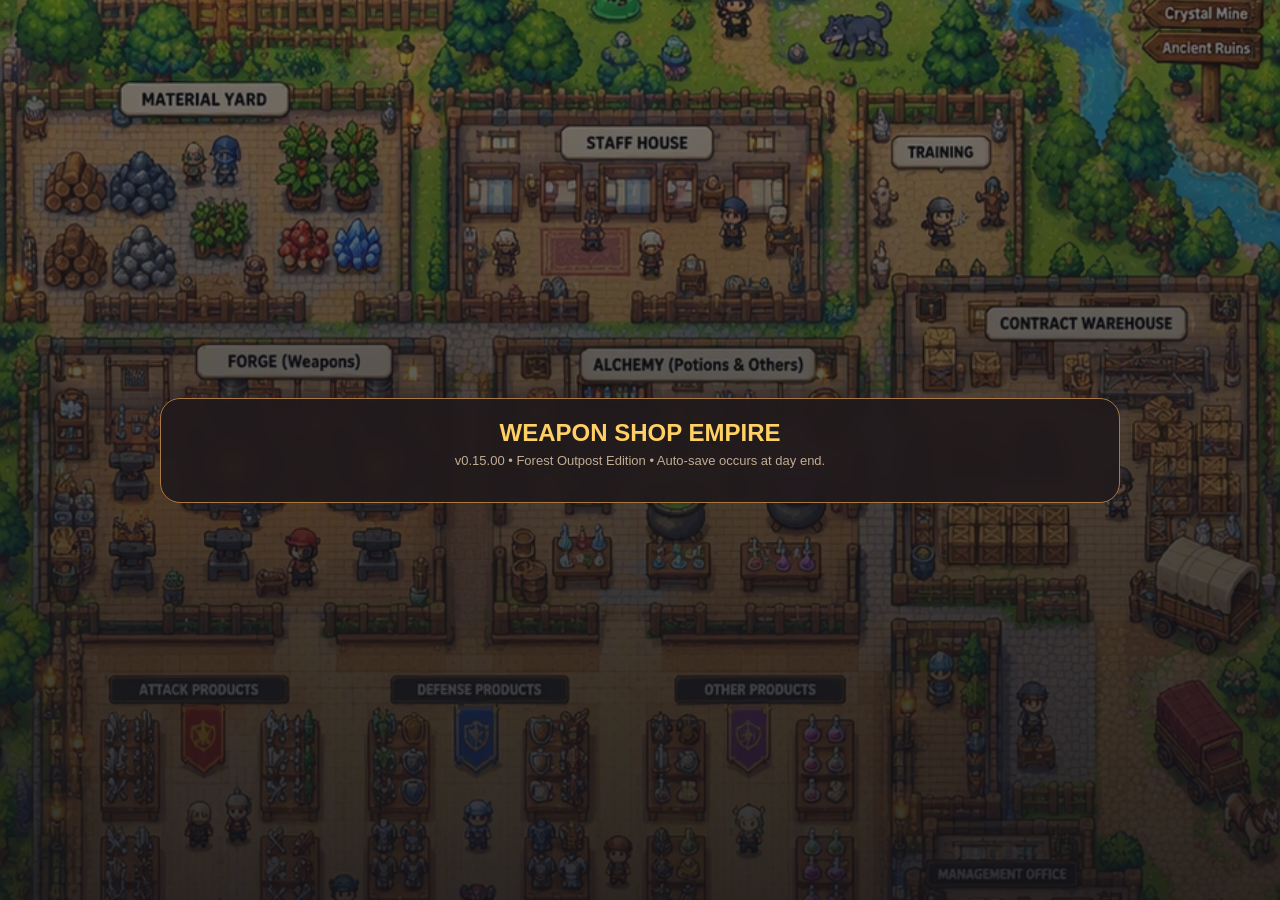
==== index.html @ eed5eb91 "Add files via upload" ====
<!doctype html><html lang="en"><head><meta charset="utf-8"><meta name="viewport" content="width=device-width,initial-scale=1,maximum-scale=1,user-scalable=no"><meta name="theme-color" content="#1d1715"><title>Weapon Shop Empire v0.15.00</title><link rel="stylesheet" href="style.css?v=0.15.00"></head><body>
<div id="slotScreen" class="overlay show firstShopLanding"><div class="slotbox"><h1>WEAPON SHOP EMPIRE</h1><p>v0.15.00 • Forest Outpost Edition • Auto-save occurs at day end.</p><div id="saveSlots" class="slots"></div></div></div>
<div id="app" class="hidden"><canvas id="game" width="1280" height="720"></canvas>
<div class="hudWrap">
  <div class="topHud"><b id="cash">$250</b><span id="rep">REP 20</span><span id="day">DAY 1</span><span id="clock">OPEN 120s</span></div>
  <div class="subHud"><span id="carryHud">🤲 Empty (0/3) | 🪙 $0</span><button id="suggest" class="taskBtn">💡 Next Task</button></div>
</div>
<div class="cameraButtons"><button id="zoomIn" title="Zoom In">＋</button><button id="overview" title="Overview">▣</button><button id="zoomOut" title="Zoom Out">−</button></div>
<div id="actionBar" class="actionBar"></div>
<div class="menuButtons"><button data-page="status">SHOP</button><button data-page="products">PRODUCTS</button><button data-page="employees">STAFF</button><button data-page="wholesale">WHOLESALE</button><button data-page="skills">FOREVER</button><button data-page="visual">MAP ART</button><button data-page="save">SAVE</button></div>
<div id="panel" class="panel"><button id="closePanel" class="close">×</button><div id="panelContent"></div></div>
<div id="toast" class="toast"></div><div id="dragStick" class="dragStick"><i></i></div>
<div id="tutorial" class="tutorial"><div class="tutorialCard"><div class="tutHead"><b id="tutorialTitle">Welcome</b><button id="tutorialSkip">SKIP</button></div><p id="tutorialText"></p></div></div>
<div id="daySummary" class="daySummary"><div class="summaryBox"><h2>DAY COMPLETE</h2><div id="summaryContent"></div><button id="summaryNext">START NEXT DAY</button></div></div>
<div id="craftGame" class="craftGame"><div class="craftBox"><h2 id="craftTitle">PERSONAL CRAFTING</h2><p>Tap HAMMER when the marker hits the golden center zone!</p><div class="craftTrack"><i id="craftMarker"></i><span></span></div><button id="craftTap">HAMMER!</button></div></div>
<div class="version">Weapon Shop Empire v0.15.00</div>
</div><script src="game.js?v=0.15.00"></script></body></html>
---- style.css ----
*{box-sizing:border-box;-webkit-tap-highlight-color:transparent;user-select:none}
html,body{margin:0;width:100%;height:100%;overflow:hidden;background:#141214;color:#f9edcf;font-family:Arial,sans-serif}
button{font:inherit;cursor:pointer}
#app{width:100%;height:100%;position:relative}
.hidden{display:none!important}
canvas{display:block;width:100%;height:100%;touch-action:none;background:#18351f;image-rendering:auto}
.hudWrap{position:fixed;top:8px;left:8px;right:58px;z-index:4;display:flex;flex-direction:column;gap:5px;pointer-events:none}
.topHud{display:flex;flex-wrap:wrap;gap:5px}
.topHud>*{background:#211b1cee;border:1px solid #8c653d;border-radius:10px;padding:6px 10px;font-size:12px;white-space:nowrap;box-shadow:0 3px 8px #0006}
.topHud b{color:#ffd363}
.subHud{display:flex;align-items:center;gap:6px;flex-wrap:wrap}
#carryHud{background:#17171aee;border:1px solid #6f9ed4;border-radius:9px;padding:5px 9px;color:#dbeeff;font-size:11px;font-weight:bold}
.taskBtn{pointer-events:auto;background:#3a2c1fee;border:1px solid #e1ad4b;border-radius:9px;padding:5px 10px;color:#ffe28a;font-size:11px;font-weight:bold}
.cameraButtons{position:fixed;right:8px;top:8px;display:flex;flex-direction:column;gap:5px;z-index:4}
.cameraButtons button{width:40px;height:38px;border:1px solid #90683c;border-radius:10px;background:#2e2523ee;color:#ffe7b2;font-weight:bold;font-size:16px;box-shadow:0 4px 10px #0006}
.actionBar{position:fixed;left:50%;bottom:68px;transform:translateX(-50%);z-index:5;display:flex;gap:7px;flex-wrap:wrap;justify-content:center;width:min(94%,540px);pointer-events:none}
.actionBar button{pointer-events:auto;padding:10px 14px;border:2px solid #ffd264;border-radius:13px;background:linear-gradient(180deg,#4c3726,#2b1f18);color:#fff2c6;font-weight:bold;font-size:13px;box-shadow:0 6px 18px #000b;animation:pulse 1.5s infinite}
@keyframes pulse{50%{box-shadow:0 0 0 6px #ffd06433}}
.menuButtons{position:fixed;left:6px;right:6px;bottom:18px;display:grid;grid-template-columns:repeat(7,1fr);gap:4px;z-index:4}
.menuButtons button{padding:9px 2px;border:1px solid #90683c;border-radius:10px;background:#2e2523f0;color:#ffe7b2;font-weight:bold;font-size:11px;box-shadow:0 4px 12px #0008;backdrop-filter:blur(6px)}
.panel{display:none;position:fixed;inset:6% 5% 12%;z-index:10;background:linear-gradient(145deg,#352925,#1d1b1e);border:2px solid #a77a45;border-radius:18px;padding:16px;overflow:auto;box-shadow:0 25px 80px #000d}
.panel.show{display:block}
.close{position:sticky;float:right;top:0;width:38px;height:38px;border:0;border-radius:50%;background:#6d3935;color:white;font-size:22px;z-index:2}
.panel h2{color:#ffd267;margin-top:4px;font-size:19px}
.grid{display:grid;grid-template-columns:repeat(auto-fit,minmax(210px,1fr));gap:10px}
.card{background:#1b1a1d;border:1px solid #5f4936;border-radius:12px;padding:11px}
.card h3{margin:0 0 7px;color:#ffe09a;font-size:15px}
.row{display:flex;justify-content:space-between;gap:8px;margin:5px 0;font-size:13px}
.card button,.panel .action{width:100%;padding:9px;margin-top:6px;border:1px solid #8b673e;border-radius:9px;background:#3b2e29;color:#ffe9bd;font-weight:bold;font-size:12px}
.on{background:#326b43!important;border-color:#68c182!important}
.abilities{display:grid;grid-template-columns:repeat(4,1fr);gap:4px;font-size:11px;margin:6px 0}
.abilities span{background:#29262a;padding:5px 3px;text-align:center;border-radius:6px}
.bar{height:8px;background:#403536;border-radius:8px;overflow:hidden;margin:6px 0}
.bar i{display:block;height:100%;background:#55ba6b}
.toast{position:fixed;left:50%;bottom:118px;transform:translate(-50%,30px);opacity:0;z-index:12;background:#211b1df5;border:1px solid #c4924d;border-radius:11px;padding:9px 16px;transition:.2s;color:#ffe191;font-size:12px;font-weight:bold;pointer-events:none;white-space:nowrap}
.toast.show{opacity:1;transform:translate(-50%,0)}
.version{position:fixed;left:8px;bottom:2px;font-size:9px;color:#cbb89d;opacity:.85;z-index:3;pointer-events:none}
.overlay{display:none;position:fixed;inset:0;z-index:20;background:radial-gradient(circle at top,#55351f,#171416 70%);align-items:center;justify-content:center;padding:16px;overflow:auto}
.overlay.show{display:flex}
.slotbox{width:min(960px,100%);background:#2a2221;border:1px solid #a87942;border-radius:20px;padding:20px}
.slotbox h1{text-align:center;color:#ffd064;margin:0 0 6px;font-size:24px}
.slotbox>p{text-align:center;color:#c3ad91;margin:0 0 14px;font-size:13px}
.slots{display:grid;grid-template-columns:repeat(3,1fr);gap:12px}
.slot{min-height:190px;background:#18171a;border:1px solid #675039;border-radius:14px;padding:14px;display:flex;flex-direction:column}
.slot h2{color:#ffd064;margin:0 0 8px;font-size:17px}
.slot p{font-size:13px;line-height:1.45;margin:0 0 10px;color:#dfd0b8}
.slot button{width:100%;padding:9px;margin-top:6px;border:1px solid #8b663e;border-radius:9px;background:#3c2e29;color:#ffe6b2;font-weight:bold}
.slot .danger{color:#ffaca6;border-color:#8f4843}
.slot .actions{margin-top:auto}
.tutorial{display:none;position:fixed;left:8px;top:76px;z-index:6;width:min(350px,calc(100% - 64px));pointer-events:none}
.tutorial.show{display:block}
.tutorialCard{pointer-events:auto;background:#211b1ef2;border:2px solid #ffd064;border-radius:13px;padding:10px 12px;box-shadow:0 10px 28px #000b}
.tutHead{display:flex;justify-content:space-between;align-items:center}
.tutorialCard b{color:#ffd064;font-size:13px}
.tutorialCard p{margin:5px 0 0;color:#ffedca;font-size:12px;line-height:1.35}
.tutorialCard button{border:0;background:#60472f;color:#fff0c5;border-radius:7px;padding:4px 8px;font-size:10px;font-weight:bold}
.daySummary,.craftGame{display:none;position:fixed;inset:0;z-index:30;background:#000b;align-items:center;justify-content:center;padding:16px}
.daySummary.show,.craftGame.show{display:flex}
.summaryBox,.craftBox{width:min(500px,100%);background:#292225;border:2px solid #bb8a4d;border-radius:18px;padding:18px}
.summaryBox h2,.craftBox h2{color:#ffd064;margin-top:0}
.summaryBox button,.craftBox button{width:100%;padding:12px;border:0;border-radius:10px;background:#d39a3d;color:#2b1b08;font-weight:bold;font-size:15px;margin-top:8px}
.dailyGoal{padding:8px 10px;margin:5px 0;background:#1b1a1d;border-radius:8px;font-size:13px}
.dailyGoal.done{border-left:4px solid #5acb75;color:#a8f0b8}
.eventBanner{padding:11px;background:#543e27;border:1px solid #d4a758;border-radius:11px;margin-bottom:10px;font-size:13px}
.craftTrack{height:28px;background:#18171a;border-radius:14px;position:relative;overflow:hidden;margin:18px 0;border:1px solid #6b533b}
.craftTrack span{position:absolute;left:42%;width:16%;height:100%;background:#ffd04f99}
.craftTrack i{position:absolute;left:0;top:0;width:8px;height:100%;background:#fff;border-radius:4px}
.presetRow{display:grid;grid-template-columns:repeat(4,1fr);gap:5px;margin-bottom:10px}
.presetRow button{padding:8px 4px;font-size:11px;border:1px solid #8b673e;border-radius:8px;background:#3b2e29;color:#ffe9bd;font-weight:bold}
.dragStick{display:none;position:fixed;width:88px;height:88px;margin:-44px 0 0 -44px;border-radius:50%;background:#17171a66;border:2px solid #fff7;z-index:8;pointer-events:none}
.dragStick.show{display:block}
.dragStick i{position:absolute;width:34px;height:34px;left:25px;top:25px;border-radius:50%;background:#ffd064dd;border:2px solid #fff9}
.firstShopLanding{background:linear-gradient(#10101588,#101015dd),url('assets/first_shop_art.jpg?v=0.15.00') center 18%/cover no-repeat fixed,url('assets/forest_outpost_map.jpg?v=0.15.00') center 18%/cover no-repeat fixed,radial-gradient(circle at top,#55351f,#171416 70%)}
.firstShopLanding .slotbox{background:#201a1ce8;backdrop-filter:blur(8px)}
.visualHero{width:min(760px,100%);display:block;margin:10px auto;border:2px solid #a87a43;border-radius:14px;image-rendering:auto}
.visualNote{background:#3b2a1f;border-left:4px solid #ffd064;padding:12px;border-radius:8px;color:#ffe9c0;font-size:13px;line-height:1.45}
.tierCard{background:#1b1a1d;border:1px solid #66503c;padding:12px;border-radius:11px;margin:8px 0}
.tierCard.locked{opacity:.65}
@media(max-width:720px){
  .topHud>*{padding:5px 7px;font-size:11px}
  .menuButtons{bottom:16px;gap:3px}
  .menuButtons button{padding:8px 1px;font-size:9.5px;border-radius:8px}
  .actionBar{bottom:58px}
  .actionBar button{padding:8px 11px;font-size:12px}
  .panel{inset:4% 3% 11%}
  .slots{grid-template-columns:1fr}
  .slot{min-height:145px}
}
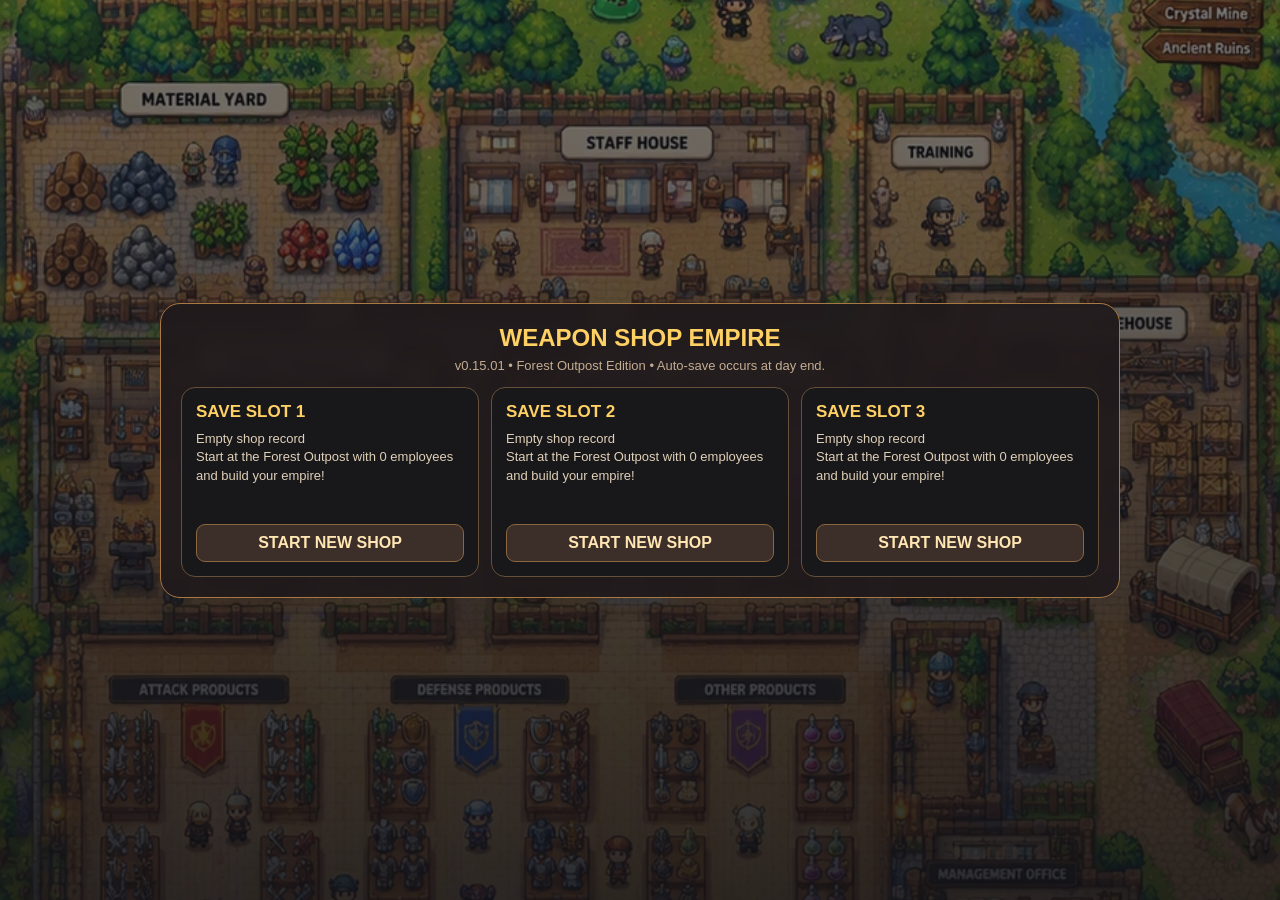
==== commit 67df5477: "Add files via upload" ====
--- a/index.html
+++ b/index.html
@@ -1,5 +1,5 @@
-<!doctype html><html lang="en"><head><meta charset="utf-8"><meta name="viewport" content="width=device-width,initial-scale=1,maximum-scale=1,user-scalable=no"><meta name="theme-color" content="#1d1715"><title>Weapon Shop Empire v0.15.00</title><link rel="stylesheet" href="style.css?v=0.15.00"></head><body>
-<div id="slotScreen" class="overlay show firstShopLanding"><div class="slotbox"><h1>WEAPON SHOP EMPIRE</h1><p>v0.15.00 • Forest Outpost Edition • Auto-save occurs at day end.</p><div id="saveSlots" class="slots"></div></div></div>
+<!doctype html><html lang="en"><head><meta charset="utf-8"><meta name="viewport" content="width=device-width,initial-scale=1,maximum-scale=1,user-scalable=no"><meta name="theme-color" content="#1d1715"><title>Weapon Shop Empire v0.15.01</title><link rel="stylesheet" href="style.css?v=0.15.01"></head><body>
+<div id="slotScreen" class="overlay show firstShopLanding"><div class="slotbox"><h1>WEAPON SHOP EMPIRE</h1><p>v0.15.01 • Forest Outpost Edition • Auto-save occurs at day end.</p><div id="saveSlots" class="slots"></div></div></div>
 <div id="app" class="hidden"><canvas id="game" width="1280" height="720"></canvas>
 <div class="hudWrap">
   <div class="topHud"><b id="cash">$250</b><span id="rep">REP 20</span><span id="day">DAY 1</span><span id="clock">OPEN 120s</span></div>
@@ -13,5 +13,5 @@
 <div id="tutorial" class="tutorial"><div class="tutorialCard"><div class="tutHead"><b id="tutorialTitle">Welcome</b><button id="tutorialSkip">SKIP</button></div><p id="tutorialText"></p></div></div>
 <div id="daySummary" class="daySummary"><div class="summaryBox"><h2>DAY COMPLETE</h2><div id="summaryContent"></div><button id="summaryNext">START NEXT DAY</button></div></div>
 <div id="craftGame" class="craftGame"><div class="craftBox"><h2 id="craftTitle">PERSONAL CRAFTING</h2><p>Tap HAMMER when the marker hits the golden center zone!</p><div class="craftTrack"><i id="craftMarker"></i><span></span></div><button id="craftTap">HAMMER!</button></div></div>
-<div class="version">Weapon Shop Empire v0.15.00</div>
-</div><script src="game.js?v=0.15.00"></script></body></html>+<div class="version">Weapon Shop Empire v0.15.01</div>
+</div><script src="game.js?v=0.15.01"></script></body></html>
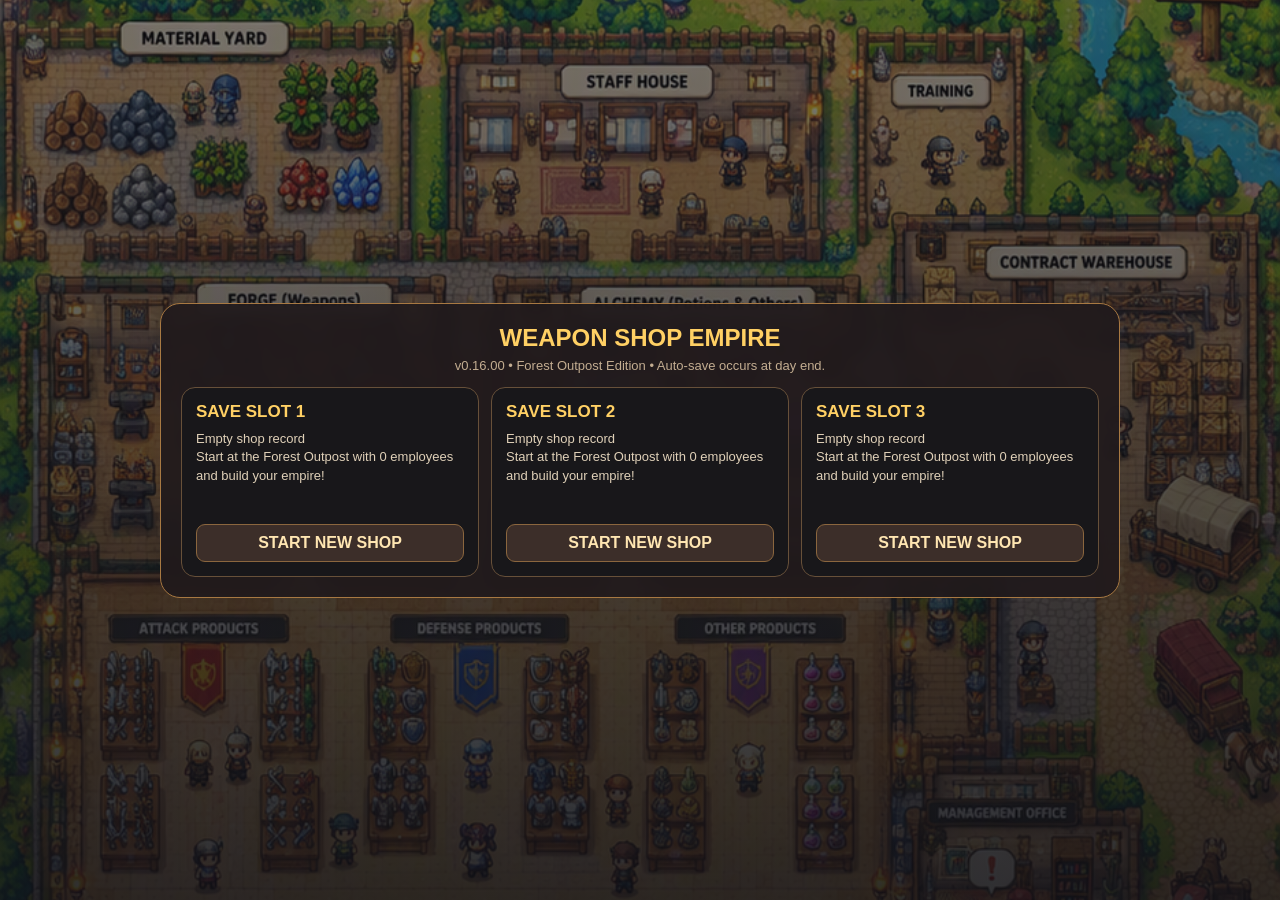
==== commit 7e65f6fd: "Add files via upload" ====
--- a/index.html
+++ b/index.html
@@ -1,5 +1,5 @@
-<!doctype html><html lang="en"><head><meta charset="utf-8"><meta name="viewport" content="width=device-width,initial-scale=1,maximum-scale=1,user-scalable=no"><meta name="theme-color" content="#1d1715"><title>Weapon Shop Empire v0.15.01</title><link rel="stylesheet" href="style.css?v=0.15.01"></head><body>
-<div id="slotScreen" class="overlay show firstShopLanding"><div class="slotbox"><h1>WEAPON SHOP EMPIRE</h1><p>v0.15.01 • Forest Outpost Edition • Auto-save occurs at day end.</p><div id="saveSlots" class="slots"></div></div></div>
+<!doctype html><html lang="en"><head><meta charset="utf-8"><meta name="viewport" content="width=device-width,initial-scale=1,maximum-scale=1,user-scalable=no"><meta name="theme-color" content="#1d1715"><title>Weapon Shop Empire v0.16.00</title><link rel="stylesheet" href="style.css?v=0.16.00"></head><body>
+<div id="slotScreen" class="overlay show firstShopLanding"><div class="slotbox"><h1>WEAPON SHOP EMPIRE</h1><p>v0.16.00 • Forest Outpost Edition • Auto-save occurs at day end.</p><div id="saveSlots" class="slots"></div></div></div>
 <div id="app" class="hidden"><canvas id="game" width="1280" height="720"></canvas>
 <div class="hudWrap">
   <div class="topHud"><b id="cash">$250</b><span id="rep">REP 20</span><span id="day">DAY 1</span><span id="clock">OPEN 120s</span></div>
@@ -13,5 +13,5 @@
 <div id="tutorial" class="tutorial"><div class="tutorialCard"><div class="tutHead"><b id="tutorialTitle">Welcome</b><button id="tutorialSkip">SKIP</button></div><p id="tutorialText"></p></div></div>
 <div id="daySummary" class="daySummary"><div class="summaryBox"><h2>DAY COMPLETE</h2><div id="summaryContent"></div><button id="summaryNext">START NEXT DAY</button></div></div>
 <div id="craftGame" class="craftGame"><div class="craftBox"><h2 id="craftTitle">PERSONAL CRAFTING</h2><p>Tap HAMMER when the marker hits the golden center zone!</p><div class="craftTrack"><i id="craftMarker"></i><span></span></div><button id="craftTap">HAMMER!</button></div></div>
-<div class="version">Weapon Shop Empire v0.15.01</div>
-</div><script src="game.js?v=0.15.01"></script></body></html>+<div class="version">Weapon Shop Empire v0.16.00</div>
+</div><script src="game.js?v=0.16.00"></script></body></html>
--- a/style.css
+++ b/style.css
@@ -70,7 +70,7 @@
 .dragStick{display:none;position:fixed;width:88px;height:88px;margin:-44px 0 0 -44px;border-radius:50%;background:#17171a66;border:2px solid #fff7;z-index:8;pointer-events:none}
 .dragStick.show{display:block}
 .dragStick i{position:absolute;width:34px;height:34px;left:25px;top:25px;border-radius:50%;background:#ffd064dd;border:2px solid #fff9}
-.firstShopLanding{background:linear-gradient(#10101588,#101015dd),url('assets/first_shop_art.jpg?v=0.15.00') center 18%/cover no-repeat fixed,url('assets/forest_outpost_map.jpg?v=0.15.00') center 18%/cover no-repeat fixed,radial-gradient(circle at top,#55351f,#171416 70%)}
+.firstShopLanding{background:linear-gradient(#10101588,#101015dd),url('assets/first_shop_art.png?v=0.16.00') center 18%/cover no-repeat fixed,url('assets/forest_outpost_map.jpg?v=0.16.00') center 18%/cover no-repeat fixed,radial-gradient(circle at top,#55351f,#171416 70%)}
 .firstShopLanding .slotbox{background:#201a1ce8;backdrop-filter:blur(8px)}
 .visualHero{width:min(760px,100%);display:block;margin:10px auto;border:2px solid #a87a43;border-radius:14px;image-rendering:auto}
 .visualNote{background:#3b2a1f;border-left:4px solid #ffd064;padding:12px;border-radius:8px;color:#ffe9c0;font-size:13px;line-height:1.45}
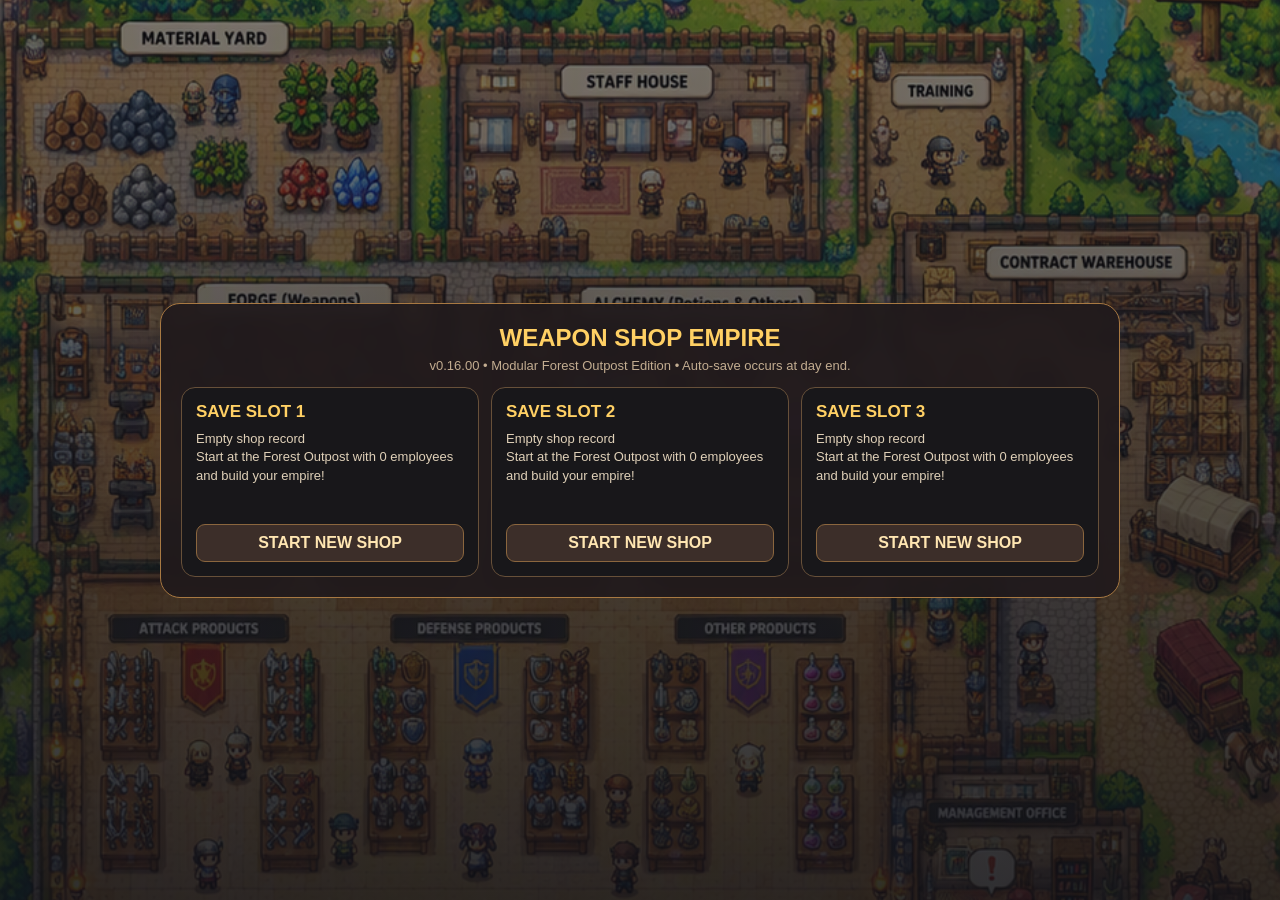
==== commit 9c685d1f: "Add files via upload" ====
--- a/index.html
+++ b/index.html
@@ -1,8 +1,8 @@
 <!doctype html><html lang="en"><head><meta charset="utf-8"><meta name="viewport" content="width=device-width,initial-scale=1,maximum-scale=1,user-scalable=no"><meta name="theme-color" content="#1d1715"><title>Weapon Shop Empire v0.16.00</title><link rel="stylesheet" href="style.css?v=0.16.00"></head><body>
-<div id="slotScreen" class="overlay show firstShopLanding"><div class="slotbox"><h1>WEAPON SHOP EMPIRE</h1><p>v0.16.00 • Forest Outpost Edition • Auto-save occurs at day end.</p><div id="saveSlots" class="slots"></div></div></div>
+<div id="slotScreen" class="overlay show firstShopLanding"><div class="slotbox"><h1>WEAPON SHOP EMPIRE</h1><p>v0.16.00 • Modular Forest Outpost Edition • Auto-save occurs at day end.</p><div id="saveSlots" class="slots"></div></div></div>
 <div id="app" class="hidden"><canvas id="game" width="1280" height="720"></canvas>
 <div class="hudWrap">
-  <div class="topHud"><b id="cash">$250</b><span id="rep">REP 20</span><span id="day">DAY 1</span><span id="clock">OPEN 120s</span></div>
+  <div class="topHud"><b id="cash">$250</b><span id="rep">REP 20</span><span id="day">DAY 1</span><span id="clock">OPEN 120s</span><span id="heroHud">⚔️12 🛡️10</span></div>
   <div class="subHud"><span id="carryHud">🤲 Empty (0/3) | 🪙 $0</span><button id="suggest" class="taskBtn">💡 Next Task</button></div>
 </div>
 <div class="cameraButtons"><button id="zoomIn" title="Zoom In">＋</button><button id="overview" title="Overview">▣</button><button id="zoomOut" title="Zoom Out">−</button></div>
--- a/style.css
+++ b/style.css
@@ -3,18 +3,19 @@
 button{font:inherit;cursor:pointer}
 #app{width:100%;height:100%;position:relative}
 .hidden{display:none!important}
-canvas{display:block;width:100%;height:100%;touch-action:none;background:#18351f;image-rendering:auto}
+canvas{display:block;width:100%;height:100%;touch-action:none;background:#265c29;image-rendering:pixelated;image-rendering:crisp-edges}
 .hudWrap{position:fixed;top:8px;left:8px;right:58px;z-index:4;display:flex;flex-direction:column;gap:5px;pointer-events:none}
 .topHud{display:flex;flex-wrap:wrap;gap:5px}
 .topHud>*{background:#211b1cee;border:1px solid #8c653d;border-radius:10px;padding:6px 10px;font-size:12px;white-space:nowrap;box-shadow:0 3px 8px #0006}
 .topHud b{color:#ffd363}
+#heroHud{color:#a8ff9e;border-color:#4e8c58}
 .subHud{display:flex;align-items:center;gap:6px;flex-wrap:wrap}
 #carryHud{background:#17171aee;border:1px solid #6f9ed4;border-radius:9px;padding:5px 9px;color:#dbeeff;font-size:11px;font-weight:bold}
 .taskBtn{pointer-events:auto;background:#3a2c1fee;border:1px solid #e1ad4b;border-radius:9px;padding:5px 10px;color:#ffe28a;font-size:11px;font-weight:bold}
 .cameraButtons{position:fixed;right:8px;top:8px;display:flex;flex-direction:column;gap:5px;z-index:4}
 .cameraButtons button{width:40px;height:38px;border:1px solid #90683c;border-radius:10px;background:#2e2523ee;color:#ffe7b2;font-weight:bold;font-size:16px;box-shadow:0 4px 10px #0006}
-.actionBar{position:fixed;left:50%;bottom:68px;transform:translateX(-50%);z-index:5;display:flex;gap:7px;flex-wrap:wrap;justify-content:center;width:min(94%,540px);pointer-events:none}
-.actionBar button{pointer-events:auto;padding:10px 14px;border:2px solid #ffd264;border-radius:13px;background:linear-gradient(180deg,#4c3726,#2b1f18);color:#fff2c6;font-weight:bold;font-size:13px;box-shadow:0 6px 18px #000b;animation:pulse 1.5s infinite}
+.actionBar{position:fixed;left:50%;bottom:68px;transform:translateX(-50%);z-index:5;display:flex;gap:7px;flex-wrap:wrap;justify-content:center;width:min(95%,560px);pointer-events:none}
+.actionBar button{pointer-events:auto;padding:10px 13px;border:2px solid #ffd264;border-radius:13px;background:linear-gradient(180deg,#4c3726,#2b1f18);color:#fff2c6;font-weight:bold;font-size:12.5px;box-shadow:0 6px 18px #000b;animation:pulse 1.5s infinite}
 @keyframes pulse{50%{box-shadow:0 0 0 6px #ffd06433}}
 .menuButtons{position:fixed;left:6px;right:6px;bottom:18px;display:grid;grid-template-columns:repeat(7,1fr);gap:4px;z-index:4}
 .menuButtons button{padding:9px 2px;border:1px solid #90683c;border-radius:10px;background:#2e2523f0;color:#ffe7b2;font-weight:bold;font-size:11px;box-shadow:0 4px 12px #0008;backdrop-filter:blur(6px)}
@@ -70,10 +71,10 @@
 .dragStick{display:none;position:fixed;width:88px;height:88px;margin:-44px 0 0 -44px;border-radius:50%;background:#17171a66;border:2px solid #fff7;z-index:8;pointer-events:none}
 .dragStick.show{display:block}
 .dragStick i{position:absolute;width:34px;height:34px;left:25px;top:25px;border-radius:50%;background:#ffd064dd;border:2px solid #fff9}
-.firstShopLanding{background:linear-gradient(#10101588,#101015dd),url('assets/first_shop_art.png?v=0.16.00') center 18%/cover no-repeat fixed,url('assets/forest_outpost_map.jpg?v=0.16.00') center 18%/cover no-repeat fixed,radial-gradient(circle at top,#55351f,#171416 70%)}
+.firstShopLanding{background:linear-gradient(#10101588,#101015dd),url('assets/first_shop_art.png?v=0.16.00') center 18%/cover no-repeat fixed,url('assets/first_shop_art.jpg?v=0.16.00') center 18%/cover no-repeat fixed,radial-gradient(circle at top,#55351f,#171416 70%)}
 .firstShopLanding .slotbox{background:#201a1ce8;backdrop-filter:blur(8px)}
-.visualHero{width:min(760px,100%);display:block;margin:10px auto;border:2px solid #a87a43;border-radius:14px;image-rendering:auto}
-.visualNote{background:#3b2a1f;border-left:4px solid #ffd064;padding:12px;border-radius:8px;color:#ffe9c0;font-size:13px;line-height:1.45}
+.visualHero{width:min(760px,100%);display:block;margin:10px auto;border:2px solid #a87a43;border-radius:14px}
+.visualNote{background:#3b2a1f;border-left:4px solid #ffd064;padding:12px;border-radius:8px;color:#ffe9c0;font-size:13px;line-height:1.45;margin-bottom:10px}
 .tierCard{background:#1b1a1d;border:1px solid #66503c;padding:12px;border-radius:11px;margin:8px 0}
 .tierCard.locked{opacity:.65}
 @media(max-width:720px){
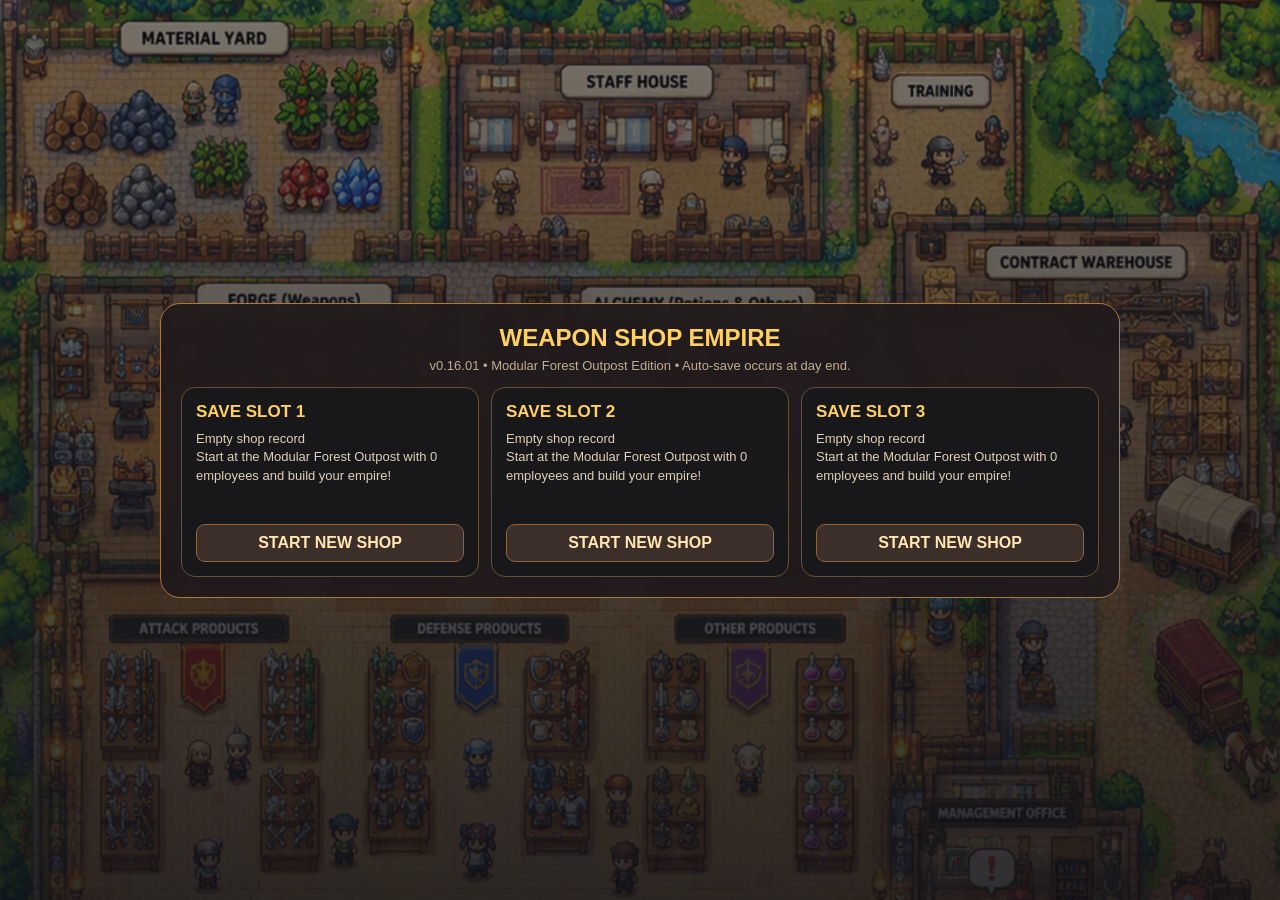
==== commit db9755dc: "Add files via upload" ====
--- a/index.html
+++ b/index.html
@@ -1,5 +1,5 @@
-<!doctype html><html lang="en"><head><meta charset="utf-8"><meta name="viewport" content="width=device-width,initial-scale=1,maximum-scale=1,user-scalable=no"><meta name="theme-color" content="#1d1715"><title>Weapon Shop Empire v0.16.00</title><link rel="stylesheet" href="style.css?v=0.16.00"></head><body>
-<div id="slotScreen" class="overlay show firstShopLanding"><div class="slotbox"><h1>WEAPON SHOP EMPIRE</h1><p>v0.16.00 • Modular Forest Outpost Edition • Auto-save occurs at day end.</p><div id="saveSlots" class="slots"></div></div></div>
+<!doctype html><html lang="en"><head><meta charset="utf-8"><meta name="viewport" content="width=device-width,initial-scale=1,maximum-scale=1,user-scalable=no"><meta name="theme-color" content="#1d1715"><title>Weapon Shop Empire v0.16.01</title><link rel="stylesheet" href="style.css?v=0.16.01"></head><body>
+<div id="slotScreen" class="overlay show firstShopLanding"><div class="slotbox"><h1>WEAPON SHOP EMPIRE</h1><p>v0.16.01 • Modular Forest Outpost Edition • Auto-save occurs at day end.</p><div id="saveSlots" class="slots"></div></div></div>
 <div id="app" class="hidden"><canvas id="game" width="1280" height="720"></canvas>
 <div class="hudWrap">
   <div class="topHud"><b id="cash">$250</b><span id="rep">REP 20</span><span id="day">DAY 1</span><span id="clock">OPEN 120s</span><span id="heroHud">⚔️12 🛡️10</span></div>
@@ -13,5 +13,5 @@
 <div id="tutorial" class="tutorial"><div class="tutorialCard"><div class="tutHead"><b id="tutorialTitle">Welcome</b><button id="tutorialSkip">SKIP</button></div><p id="tutorialText"></p></div></div>
 <div id="daySummary" class="daySummary"><div class="summaryBox"><h2>DAY COMPLETE</h2><div id="summaryContent"></div><button id="summaryNext">START NEXT DAY</button></div></div>
 <div id="craftGame" class="craftGame"><div class="craftBox"><h2 id="craftTitle">PERSONAL CRAFTING</h2><p>Tap HAMMER when the marker hits the golden center zone!</p><div class="craftTrack"><i id="craftMarker"></i><span></span></div><button id="craftTap">HAMMER!</button></div></div>
-<div class="version">Weapon Shop Empire v0.16.00</div>
-</div><script src="game.js?v=0.16.00"></script></body></html>+<div class="version">Weapon Shop Empire v0.16.01</div>
+</div><script src="game.js?v=0.16.01"></script></body></html>
--- a/style.css
+++ b/style.css
@@ -71,7 +71,7 @@
 .dragStick{display:none;position:fixed;width:88px;height:88px;margin:-44px 0 0 -44px;border-radius:50%;background:#17171a66;border:2px solid #fff7;z-index:8;pointer-events:none}
 .dragStick.show{display:block}
 .dragStick i{position:absolute;width:34px;height:34px;left:25px;top:25px;border-radius:50%;background:#ffd064dd;border:2px solid #fff9}
-.firstShopLanding{background:linear-gradient(#10101588,#101015dd),url('assets/first_shop_art.png?v=0.16.00') center 18%/cover no-repeat fixed,url('assets/first_shop_art.jpg?v=0.16.00') center 18%/cover no-repeat fixed,radial-gradient(circle at top,#55351f,#171416 70%)}
+.firstShopLanding{background:linear-gradient(#10101588,#101015dd),url('assets/first_shop_art.png?v=0.16.01') center 18%/cover no-repeat fixed,radial-gradient(circle at top,#55351f,#171416 70%)}
 .firstShopLanding .slotbox{background:#201a1ce8;backdrop-filter:blur(8px)}
 .visualHero{width:min(760px,100%);display:block;margin:10px auto;border:2px solid #a87a43;border-radius:14px}
 .visualNote{background:#3b2a1f;border-left:4px solid #ffd064;padding:12px;border-radius:8px;color:#ffe9c0;font-size:13px;line-height:1.45;margin-bottom:10px}
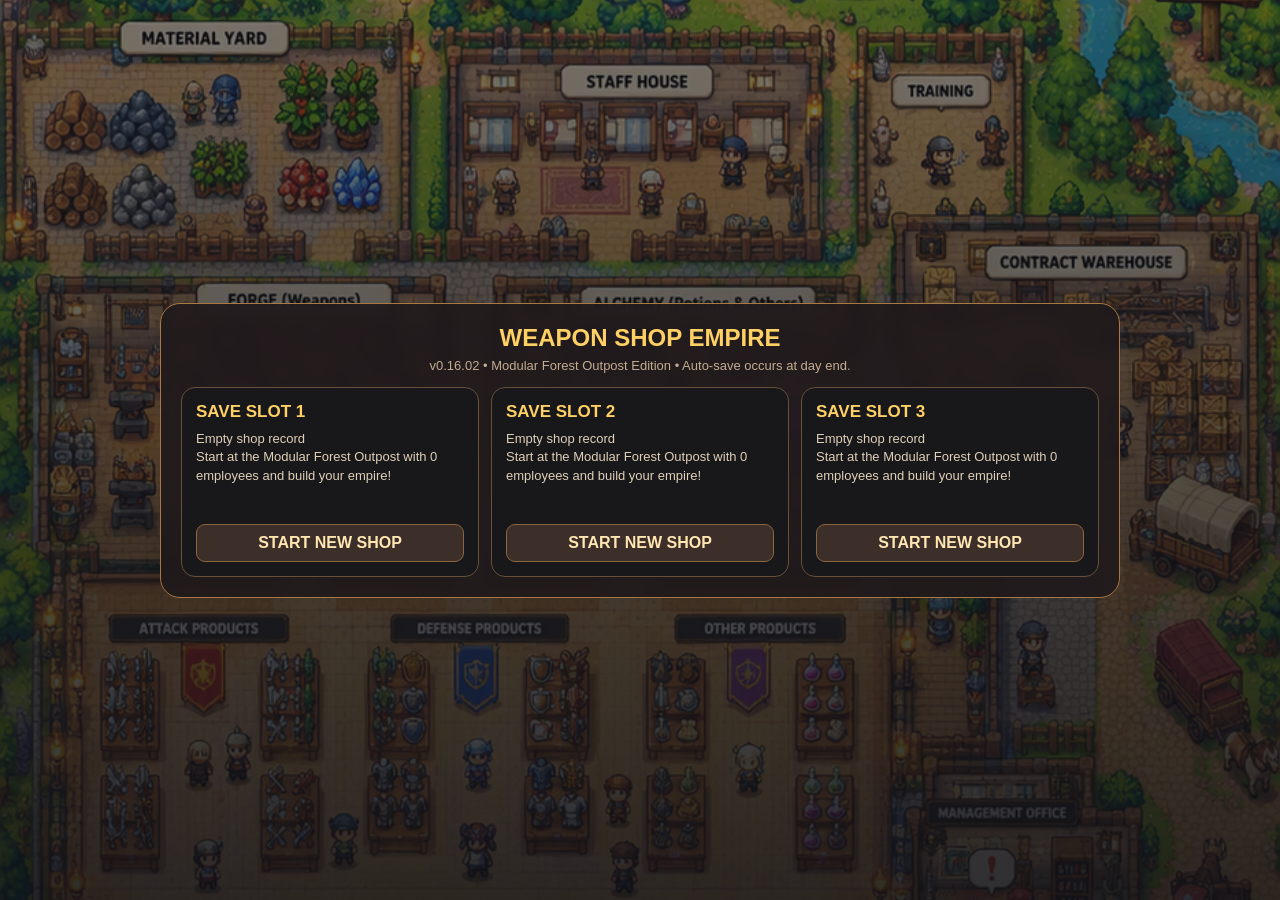
==== commit 8357d345: "Add files via upload" ====
--- a/index.html
+++ b/index.html
@@ -1,5 +1,5 @@
-<!doctype html><html lang="en"><head><meta charset="utf-8"><meta name="viewport" content="width=device-width,initial-scale=1,maximum-scale=1,user-scalable=no"><meta name="theme-color" content="#1d1715"><title>Weapon Shop Empire v0.16.01</title><link rel="stylesheet" href="style.css?v=0.16.01"></head><body>
-<div id="slotScreen" class="overlay show firstShopLanding"><div class="slotbox"><h1>WEAPON SHOP EMPIRE</h1><p>v0.16.01 • Modular Forest Outpost Edition • Auto-save occurs at day end.</p><div id="saveSlots" class="slots"></div></div></div>
+<!doctype html><html lang="en"><head><meta charset="utf-8"><meta name="viewport" content="width=device-width,initial-scale=1,maximum-scale=1,user-scalable=no"><meta name="theme-color" content="#1d1715"><title>Weapon Shop Empire v0.16.02</title><link rel="stylesheet" href="style.css?v=0.16.02"></head><body>
+<div id="slotScreen" class="overlay show firstShopLanding"><div class="slotbox"><h1>WEAPON SHOP EMPIRE</h1><p>v0.16.02 • Modular Forest Outpost Edition • Auto-save occurs at day end.</p><div id="saveSlots" class="slots"></div></div></div>
 <div id="app" class="hidden"><canvas id="game" width="1280" height="720"></canvas>
 <div class="hudWrap">
   <div class="topHud"><b id="cash">$250</b><span id="rep">REP 20</span><span id="day">DAY 1</span><span id="clock">OPEN 120s</span><span id="heroHud">⚔️12 🛡️10</span></div>
@@ -13,5 +13,5 @@
 <div id="tutorial" class="tutorial"><div class="tutorialCard"><div class="tutHead"><b id="tutorialTitle">Welcome</b><button id="tutorialSkip">SKIP</button></div><p id="tutorialText"></p></div></div>
 <div id="daySummary" class="daySummary"><div class="summaryBox"><h2>DAY COMPLETE</h2><div id="summaryContent"></div><button id="summaryNext">START NEXT DAY</button></div></div>
 <div id="craftGame" class="craftGame"><div class="craftBox"><h2 id="craftTitle">PERSONAL CRAFTING</h2><p>Tap HAMMER when the marker hits the golden center zone!</p><div class="craftTrack"><i id="craftMarker"></i><span></span></div><button id="craftTap">HAMMER!</button></div></div>
-<div class="version">Weapon Shop Empire v0.16.01</div>
-</div><script src="game.js?v=0.16.01"></script></body></html>+<div class="version">Weapon Shop Empire v0.16.02</div>
+</div><script src="game.js?v=0.16.02"></script></body></html>
--- a/style.css
+++ b/style.css
@@ -71,7 +71,7 @@
 .dragStick{display:none;position:fixed;width:88px;height:88px;margin:-44px 0 0 -44px;border-radius:50%;background:#17171a66;border:2px solid #fff7;z-index:8;pointer-events:none}
 .dragStick.show{display:block}
 .dragStick i{position:absolute;width:34px;height:34px;left:25px;top:25px;border-radius:50%;background:#ffd064dd;border:2px solid #fff9}
-.firstShopLanding{background:linear-gradient(#10101588,#101015dd),url('assets/first_shop_art.png?v=0.16.01') center 18%/cover no-repeat fixed,radial-gradient(circle at top,#55351f,#171416 70%)}
+.firstShopLanding{background:linear-gradient(#10101588,#101015dd),url('assets/first_shop_art.png?v=0.16.02') center 18%/cover no-repeat fixed,radial-gradient(circle at top,#55351f,#171416 70%)}
 .firstShopLanding .slotbox{background:#201a1ce8;backdrop-filter:blur(8px)}
 .visualHero{width:min(760px,100%);display:block;margin:10px auto;border:2px solid #a87a43;border-radius:14px}
 .visualNote{background:#3b2a1f;border-left:4px solid #ffd064;padding:12px;border-radius:8px;color:#ffe9c0;font-size:13px;line-height:1.45;margin-bottom:10px}
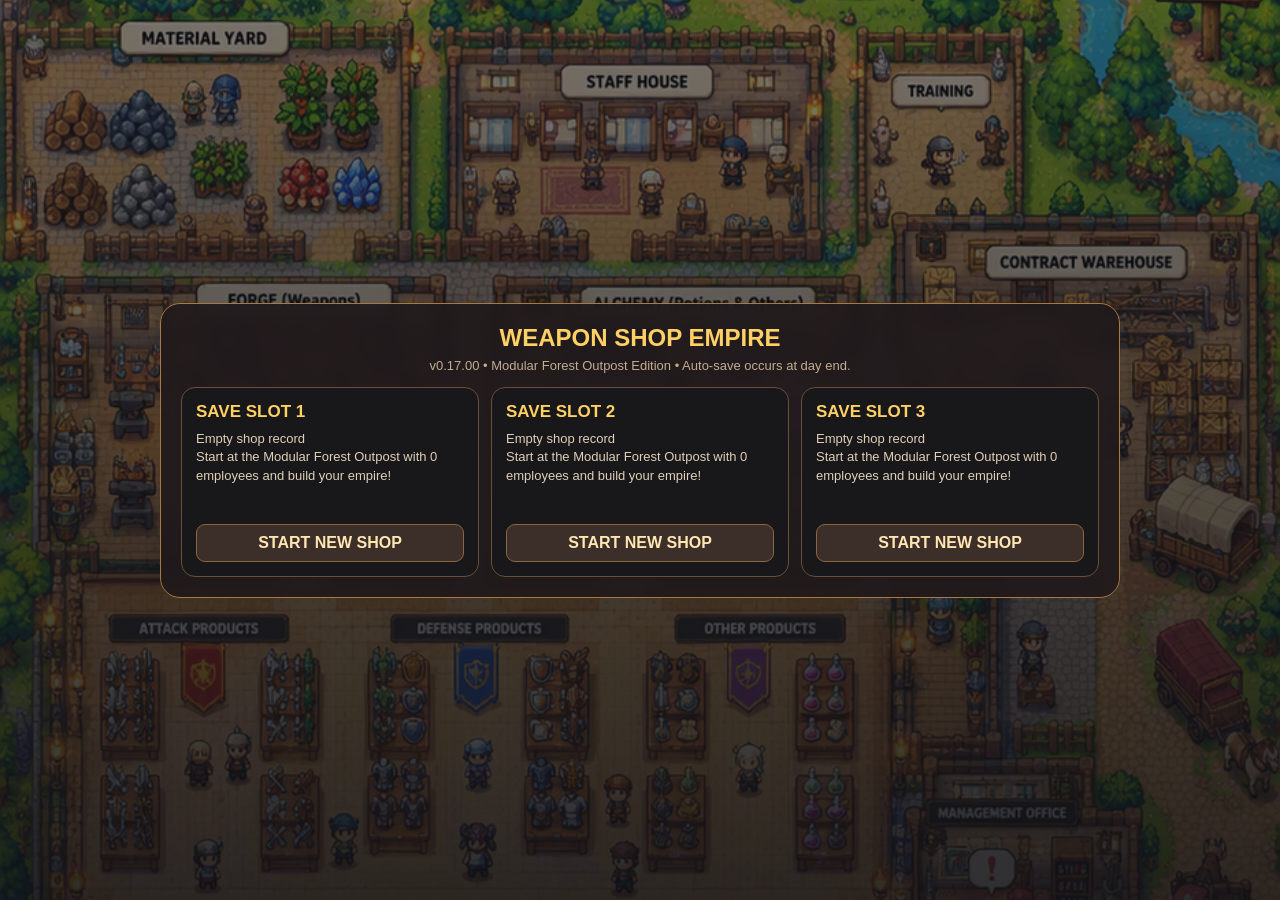
==== commit cd104951: "Add files via upload" ====
--- a/index.html
+++ b/index.html
@@ -1,5 +1,5 @@
-<!doctype html><html lang="en"><head><meta charset="utf-8"><meta name="viewport" content="width=device-width,initial-scale=1,maximum-scale=1,user-scalable=no"><meta name="theme-color" content="#1d1715"><title>Weapon Shop Empire v0.16.02</title><link rel="stylesheet" href="style.css?v=0.16.02"></head><body>
-<div id="slotScreen" class="overlay show firstShopLanding"><div class="slotbox"><h1>WEAPON SHOP EMPIRE</h1><p>v0.16.02 • Modular Forest Outpost Edition • Auto-save occurs at day end.</p><div id="saveSlots" class="slots"></div></div></div>
+<!doctype html><html lang="en"><head><meta charset="utf-8"><meta name="viewport" content="width=device-width,initial-scale=1,maximum-scale=1,user-scalable=no"><meta name="theme-color" content="#1d1715"><title>Weapon Shop Empire v0.17.00</title><link rel="stylesheet" href="style.css?v=0.17.00"></head><body>
+<div id="slotScreen" class="overlay show firstShopLanding"><div class="slotbox"><h1>WEAPON SHOP EMPIRE</h1><p>v0.17.00 • Modular Forest Outpost Edition • Auto-save occurs at day end.</p><div id="saveSlots" class="slots"></div></div></div>
 <div id="app" class="hidden"><canvas id="game" width="1280" height="720"></canvas>
 <div class="hudWrap">
   <div class="topHud"><b id="cash">$250</b><span id="rep">REP 20</span><span id="day">DAY 1</span><span id="clock">OPEN 120s</span><span id="heroHud">⚔️12 🛡️10</span></div>
@@ -13,5 +13,5 @@
 <div id="tutorial" class="tutorial"><div class="tutorialCard"><div class="tutHead"><b id="tutorialTitle">Welcome</b><button id="tutorialSkip">SKIP</button></div><p id="tutorialText"></p></div></div>
 <div id="daySummary" class="daySummary"><div class="summaryBox"><h2>DAY COMPLETE</h2><div id="summaryContent"></div><button id="summaryNext">START NEXT DAY</button></div></div>
 <div id="craftGame" class="craftGame"><div class="craftBox"><h2 id="craftTitle">PERSONAL CRAFTING</h2><p>Tap HAMMER when the marker hits the golden center zone!</p><div class="craftTrack"><i id="craftMarker"></i><span></span></div><button id="craftTap">HAMMER!</button></div></div>
-<div class="version">Weapon Shop Empire v0.16.02</div>
-</div><script src="game.js?v=0.16.02"></script></body></html>+<div class="version">Weapon Shop Empire v0.17.00</div>
+</div><script src="game.js?v=0.17.00"></script></body></html>
--- a/style.css
+++ b/style.css
@@ -71,7 +71,7 @@
 .dragStick{display:none;position:fixed;width:88px;height:88px;margin:-44px 0 0 -44px;border-radius:50%;background:#17171a66;border:2px solid #fff7;z-index:8;pointer-events:none}
 .dragStick.show{display:block}
 .dragStick i{position:absolute;width:34px;height:34px;left:25px;top:25px;border-radius:50%;background:#ffd064dd;border:2px solid #fff9}
-.firstShopLanding{background:linear-gradient(#10101588,#101015dd),url('assets/first_shop_art.png?v=0.16.02') center 18%/cover no-repeat fixed,radial-gradient(circle at top,#55351f,#171416 70%)}
+.firstShopLanding{background:linear-gradient(#10101588,#101015dd),url('assets/first_shop_art.png?v=0.17.00') center 18%/cover no-repeat fixed,radial-gradient(circle at top,#55351f,#171416 70%)}
 .firstShopLanding .slotbox{background:#201a1ce8;backdrop-filter:blur(8px)}
 .visualHero{width:min(760px,100%);display:block;margin:10px auto;border:2px solid #a87a43;border-radius:14px}
 .visualNote{background:#3b2a1f;border-left:4px solid #ffd064;padding:12px;border-radius:8px;color:#ffe9c0;font-size:13px;line-height:1.45;margin-bottom:10px}
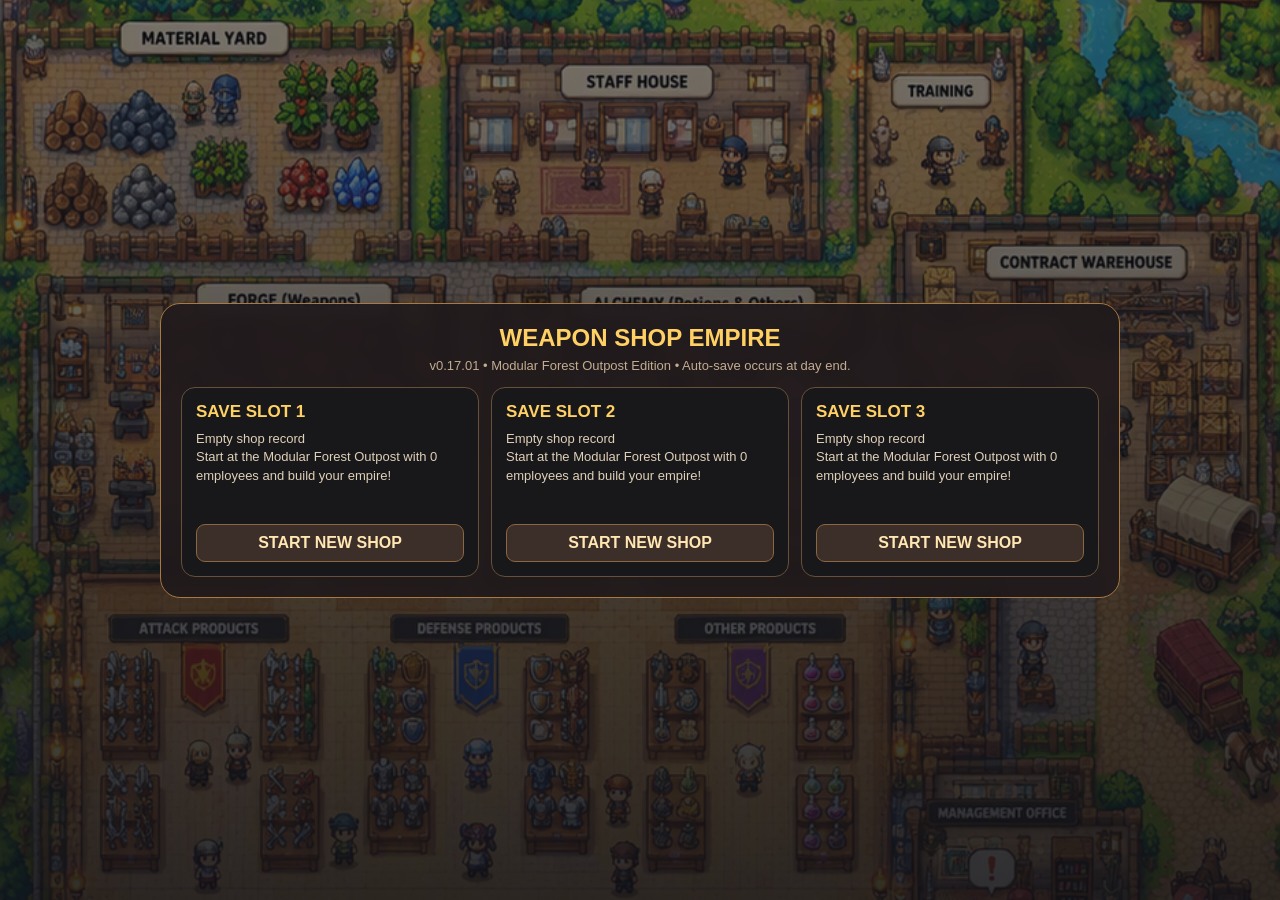
==== commit faeb7be7: "Add files via upload" ====
--- a/index.html
+++ b/index.html
@@ -1,5 +1,5 @@
-<!doctype html><html lang="en"><head><meta charset="utf-8"><meta name="viewport" content="width=device-width,initial-scale=1,maximum-scale=1,user-scalable=no"><meta name="theme-color" content="#1d1715"><title>Weapon Shop Empire v0.17.00</title><link rel="stylesheet" href="style.css?v=0.17.00"></head><body>
-<div id="slotScreen" class="overlay show firstShopLanding"><div class="slotbox"><h1>WEAPON SHOP EMPIRE</h1><p>v0.17.00 • Modular Forest Outpost Edition • Auto-save occurs at day end.</p><div id="saveSlots" class="slots"></div></div></div>
+<!doctype html><html lang="en"><head><meta charset="utf-8"><meta name="viewport" content="width=device-width,initial-scale=1,maximum-scale=1,user-scalable=no"><meta name="theme-color" content="#1d1715"><title>Weapon Shop Empire v0.17.01</title><link rel="stylesheet" href="style.css?v=0.17.01"></head><body>
+<div id="slotScreen" class="overlay show firstShopLanding"><div class="slotbox"><h1>WEAPON SHOP EMPIRE</h1><p>v0.17.01 • Modular Forest Outpost Edition • Auto-save occurs at day end.</p><div id="saveSlots" class="slots"></div></div></div>
 <div id="app" class="hidden"><canvas id="game" width="1280" height="720"></canvas>
 <div class="hudWrap">
   <div class="topHud"><b id="cash">$250</b><span id="rep">REP 20</span><span id="day">DAY 1</span><span id="clock">OPEN 120s</span><span id="heroHud">⚔️12 🛡️10</span></div>
@@ -7,11 +7,11 @@
 </div>
 <div class="cameraButtons"><button id="zoomIn" title="Zoom In">＋</button><button id="overview" title="Overview">▣</button><button id="zoomOut" title="Zoom Out">−</button></div>
 <div id="actionBar" class="actionBar"></div>
-<div class="menuButtons"><button data-page="status">SHOP</button><button data-page="products">PRODUCTS</button><button data-page="employees">STAFF</button><button data-page="wholesale">WHOLESALE</button><button data-page="skills">FOREVER</button><button data-page="visual">MAP ART</button><button data-page="save">SAVE</button></div>
+<div id="mainMenu" class="menuButtons"><button data-page="status">SHOP</button><button data-page="products">PRODUCTS</button><button data-page="employees">STAFF</button><button data-page="wholesale">WHOLESALE</button><button data-page="skills">FOREVER</button><button data-page="visual">MAP ART</button><button data-page="save">SAVE</button></div>
 <div id="panel" class="panel"><button id="closePanel" class="close">×</button><div id="panelContent"></div></div>
 <div id="toast" class="toast"></div><div id="dragStick" class="dragStick"><i></i></div>
 <div id="tutorial" class="tutorial"><div class="tutorialCard"><div class="tutHead"><b id="tutorialTitle">Welcome</b><button id="tutorialSkip">SKIP</button></div><p id="tutorialText"></p></div></div>
 <div id="daySummary" class="daySummary"><div class="summaryBox"><h2>DAY COMPLETE</h2><div id="summaryContent"></div><button id="summaryNext">START NEXT DAY</button></div></div>
 <div id="craftGame" class="craftGame"><div class="craftBox"><h2 id="craftTitle">PERSONAL CRAFTING</h2><p>Tap HAMMER when the marker hits the golden center zone!</p><div class="craftTrack"><i id="craftMarker"></i><span></span></div><button id="craftTap">HAMMER!</button></div></div>
-<div class="version">Weapon Shop Empire v0.17.00</div>
-</div><script src="game.js?v=0.17.00"></script></body></html>+<div class="version">Weapon Shop Empire v0.17.01</div>
+</div><script src="game.js?v=0.17.01"></script></body></html>
--- a/style.css
+++ b/style.css
@@ -1,7 +1,7 @@
 *{box-sizing:border-box;-webkit-tap-highlight-color:transparent;user-select:none}
-html,body{margin:0;width:100%;height:100%;overflow:hidden;background:#141214;color:#f9edcf;font-family:Arial,sans-serif}
+html,body{margin:0;width:100%;height:100%;height:100dvh;overflow:hidden;background:#141214;color:#f9edcf;font-family:Arial,sans-serif}
 button{font:inherit;cursor:pointer}
-#app{width:100%;height:100%;position:relative}
+#app{width:100%;height:100%;height:100dvh;position:relative}
 .hidden{display:none!important}
 canvas{display:block;width:100%;height:100%;touch-action:none;background:#265c29;image-rendering:pixelated;image-rendering:crisp-edges}
 .hudWrap{position:fixed;top:8px;left:8px;right:58px;z-index:4;display:flex;flex-direction:column;gap:5px;pointer-events:none}
@@ -14,11 +14,11 @@
 .taskBtn{pointer-events:auto;background:#3a2c1fee;border:1px solid #e1ad4b;border-radius:9px;padding:5px 10px;color:#ffe28a;font-size:11px;font-weight:bold}
 .cameraButtons{position:fixed;right:8px;top:8px;display:flex;flex-direction:column;gap:5px;z-index:4}
 .cameraButtons button{width:40px;height:38px;border:1px solid #90683c;border-radius:10px;background:#2e2523ee;color:#ffe7b2;font-weight:bold;font-size:16px;box-shadow:0 4px 10px #0006}
-.actionBar{position:fixed;left:50%;bottom:68px;transform:translateX(-50%);z-index:5;display:flex;gap:7px;flex-wrap:wrap;justify-content:center;width:min(95%,560px);pointer-events:none}
+.actionBar{position:fixed;left:50%;bottom:calc(72px + env(safe-area-inset-bottom));transform:translateX(-50%);z-index:5;display:flex;gap:7px;flex-wrap:wrap;justify-content:center;width:min(95%,560px);pointer-events:none}
 .actionBar button{pointer-events:auto;padding:10px 13px;border:2px solid #ffd264;border-radius:13px;background:linear-gradient(180deg,#4c3726,#2b1f18);color:#fff2c6;font-weight:bold;font-size:12.5px;box-shadow:0 6px 18px #000b;animation:pulse 1.5s infinite}
 @keyframes pulse{50%{box-shadow:0 0 0 6px #ffd06433}}
-.menuButtons{position:fixed;left:6px;right:6px;bottom:18px;display:grid;grid-template-columns:repeat(7,1fr);gap:4px;z-index:4}
-.menuButtons button{padding:9px 2px;border:1px solid #90683c;border-radius:10px;background:#2e2523f0;color:#ffe7b2;font-weight:bold;font-size:11px;box-shadow:0 4px 12px #0008;backdrop-filter:blur(6px)}
+.menuButtons{position:fixed;left:6px;right:6px;bottom:calc(8px + env(safe-area-inset-bottom));z-index:30;display:grid;grid-template-columns:repeat(7,minmax(0,1fr));gap:4px;pointer-events:auto;touch-action:manipulation}
+.menuButtons button{pointer-events:auto;touch-action:manipulation;min-height:46px;padding:9px 2px;border:1px solid #90683c;border-radius:10px;background:#2e2523f0;color:#ffe7b2;font-weight:bold;font-size:11px;box-shadow:0 4px 12px #0008;backdrop-filter:blur(6px)}
 .panel{display:none;position:fixed;inset:6% 5% 12%;z-index:10;background:linear-gradient(145deg,#352925,#1d1b1e);border:2px solid #a77a45;border-radius:18px;padding:16px;overflow:auto;box-shadow:0 25px 80px #000d}
 .panel.show{display:block}
 .close{position:sticky;float:right;top:0;width:38px;height:38px;border:0;border-radius:50%;background:#6d3935;color:white;font-size:22px;z-index:2}
@@ -33,9 +33,9 @@
 .abilities span{background:#29262a;padding:5px 3px;text-align:center;border-radius:6px}
 .bar{height:8px;background:#403536;border-radius:8px;overflow:hidden;margin:6px 0}
 .bar i{display:block;height:100%;background:#55ba6b}
-.toast{position:fixed;left:50%;bottom:118px;transform:translate(-50%,30px);opacity:0;z-index:12;background:#211b1df5;border:1px solid #c4924d;border-radius:11px;padding:9px 16px;transition:.2s;color:#ffe191;font-size:12px;font-weight:bold;pointer-events:none;white-space:nowrap}
+.toast{position:fixed;left:50%;bottom:calc(122px + env(safe-area-inset-bottom));transform:translate(-50%,30px);opacity:0;z-index:12;background:#211b1df5;border:1px solid #c4924d;border-radius:11px;padding:9px 16px;transition:.2s;color:#ffe191;font-size:12px;font-weight:bold;pointer-events:none;white-space:nowrap}
 .toast.show{opacity:1;transform:translate(-50%,0)}
-.version{position:fixed;left:8px;bottom:2px;font-size:9px;color:#cbb89d;opacity:.85;z-index:3;pointer-events:none}
+.version{position:fixed;left:8px;bottom:calc(2px + env(safe-area-inset-bottom));font-size:9px;color:#cbb89d;opacity:.85;z-index:3;pointer-events:none}
 .overlay{display:none;position:fixed;inset:0;z-index:20;background:radial-gradient(circle at top,#55351f,#171416 70%);align-items:center;justify-content:center;padding:16px;overflow:auto}
 .overlay.show{display:flex}
 .slotbox{width:min(960px,100%);background:#2a2221;border:1px solid #a87942;border-radius:20px;padding:20px}
@@ -71,7 +71,7 @@
 .dragStick{display:none;position:fixed;width:88px;height:88px;margin:-44px 0 0 -44px;border-radius:50%;background:#17171a66;border:2px solid #fff7;z-index:8;pointer-events:none}
 .dragStick.show{display:block}
 .dragStick i{position:absolute;width:34px;height:34px;left:25px;top:25px;border-radius:50%;background:#ffd064dd;border:2px solid #fff9}
-.firstShopLanding{background:linear-gradient(#10101588,#101015dd),url('assets/first_shop_art.png?v=0.17.00') center 18%/cover no-repeat fixed,radial-gradient(circle at top,#55351f,#171416 70%)}
+.firstShopLanding{background:linear-gradient(#10101588,#101015dd),url('assets/first_shop_art.png?v=0.17.01') center 18%/cover no-repeat fixed,radial-gradient(circle at top,#55351f,#171416 70%)}
 .firstShopLanding .slotbox{background:#201a1ce8;backdrop-filter:blur(8px)}
 .visualHero{width:min(760px,100%);display:block;margin:10px auto;border:2px solid #a87a43;border-radius:14px}
 .visualNote{background:#3b2a1f;border-left:4px solid #ffd064;padding:12px;border-radius:8px;color:#ffe9c0;font-size:13px;line-height:1.45;margin-bottom:10px}
@@ -80,10 +80,11 @@
 @media(max-width:720px){
   .topHud>*{padding:5px 7px;font-size:11px}
   .menuButtons{bottom:16px;gap:3px}
-  .menuButtons button{padding:8px 1px;font-size:9.5px;border-radius:8px}
+  .menuButtons button{pointer-events:auto;touch-action:manipulation;min-height:46px;padding:8px 1px;font-size:9.5px;border-radius:8px}
   .actionBar{bottom:58px}
   .actionBar button{padding:8px 11px;font-size:12px}
   .panel{inset:4% 3% 11%}
   .slots{grid-template-columns:1fr}
   .slot{min-height:145px}
-}+}
+@media(max-width:820px){.menuButtons{grid-template-columns:repeat(7,minmax(70px,1fr));overflow-x:auto;padding-bottom:2px}.menuButtons button{font-size:10px;padding:8px 3px}.panel{inset:5% 3% calc(76px + env(safe-area-inset-bottom))}}
